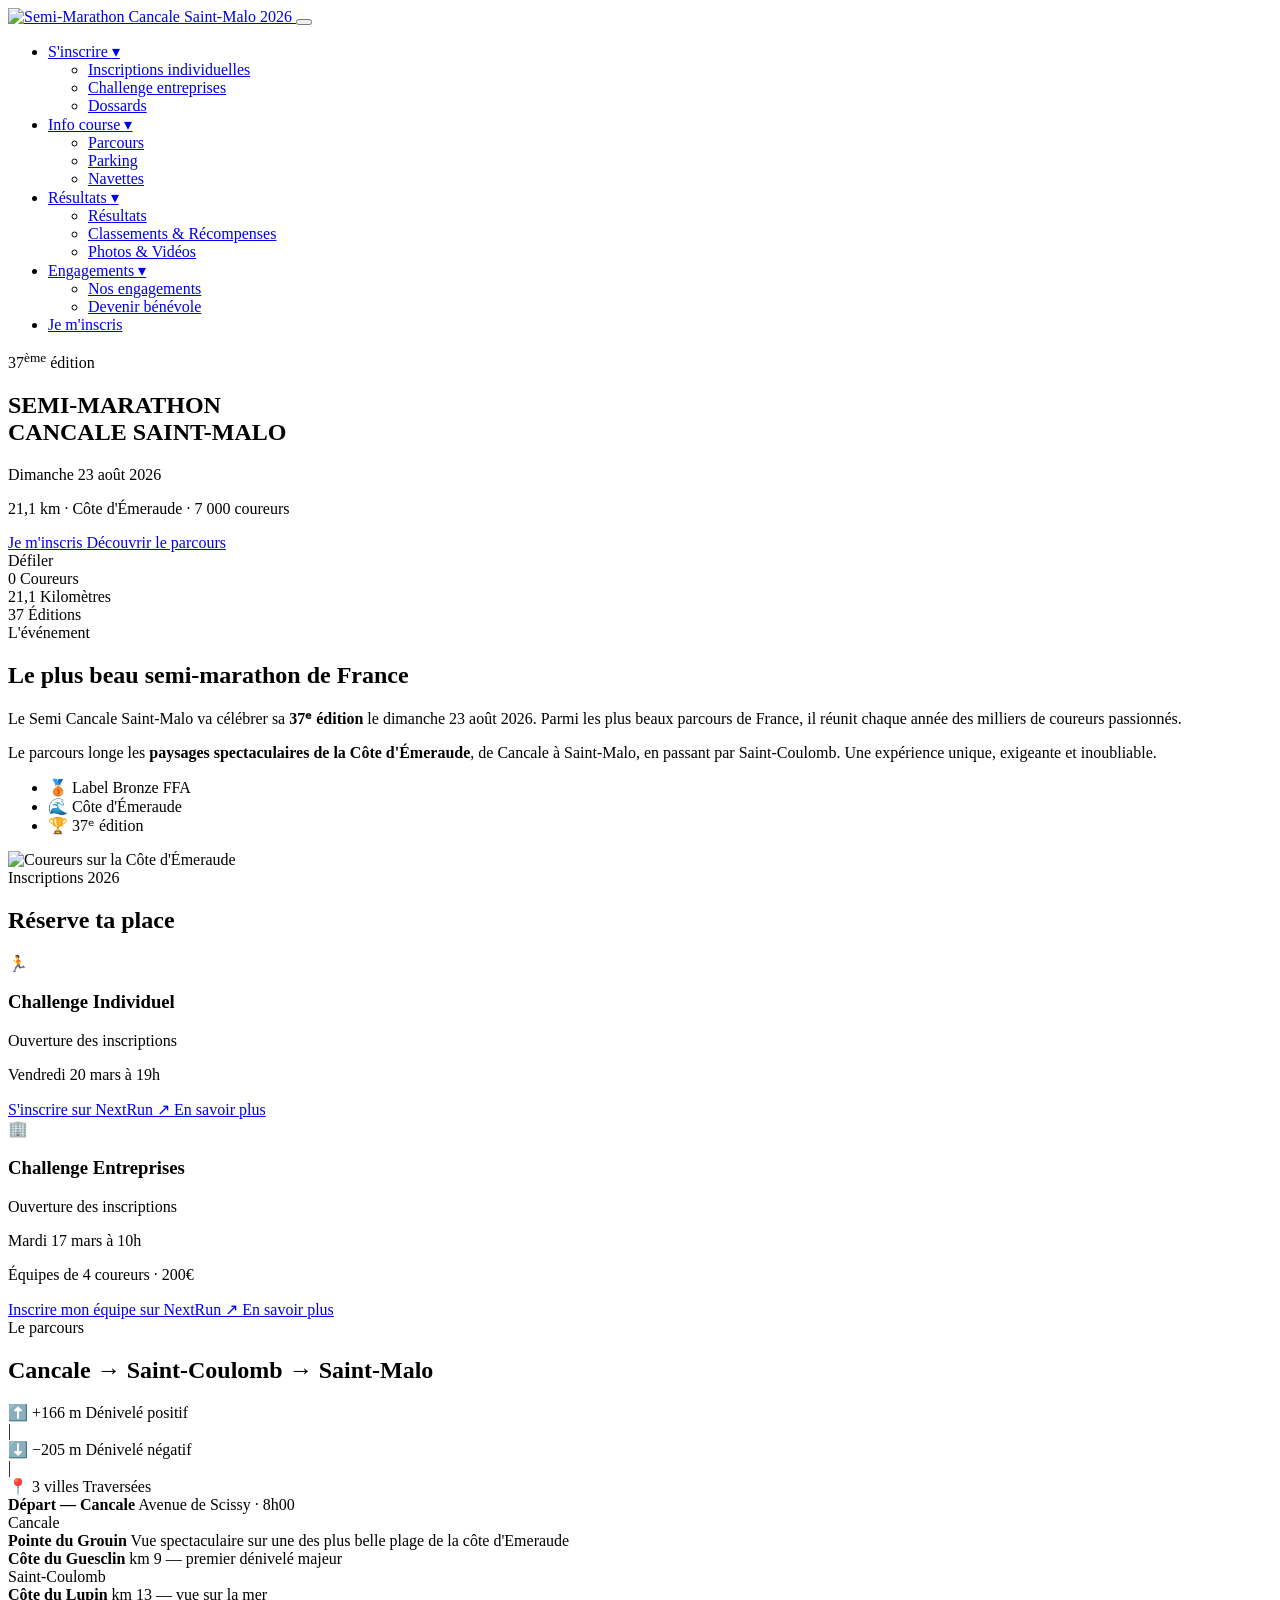
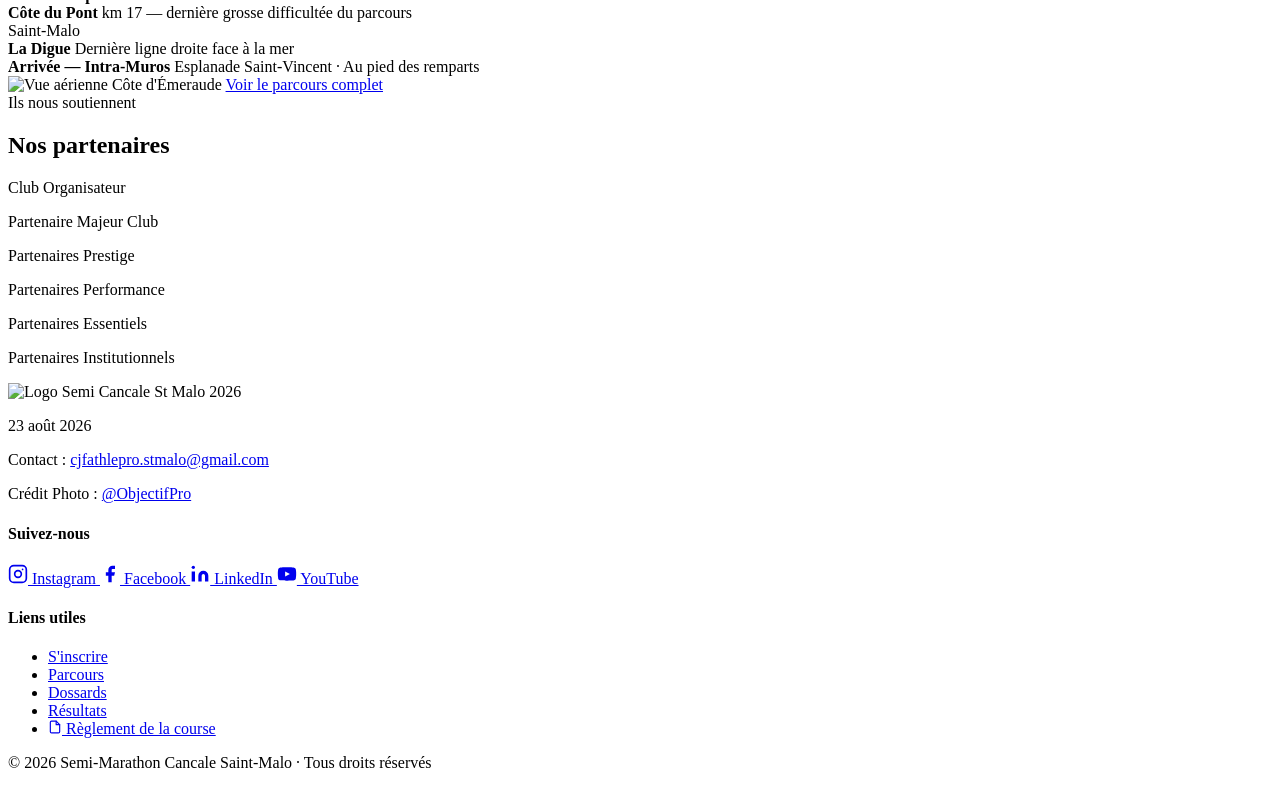
==== dist/index.html @ 28f137c6 "Mobile browser changes" ====
<!DOCTYPE html>
<html lang="fr">
  <head>
    <meta charset="UTF-8" />
    <meta name="viewport" content="width=device-width, initial-scale=1.0" />
    <meta name="description" content="Semi-Marathon Cancale Saint-Malo - 37ème édition - 23 août 2026 - 7000 coureurs sur la Côte d'Émeraude" />
    <link rel="icon" type="image/svg+xml" href="/favicon.svg" />
    <title>Semi-Marathon Cancale Saint-Malo 2026</title>

    <!-- Google Fonts : Inter pour le texte, Oswald pour les titres sportifs -->
    <link rel="preconnect" href="https://fonts.googleapis.com">
    <link rel="preconnect" href="https://fonts.gstatic.com" crossorigin>
    <link href="https://fonts.googleapis.com/css2?family=Inter:wght@300;400;500;600&family=Oswald:wght@400;500;600;700&display=swap" rel="stylesheet">

    <!-- CSS global : variables, reset, boutons, animations -->

    <!-- Navbar -->

    <!-- Footer -->

    <!-- Styles spécifiques à la page d'accueil uniquement -->

    <script type="module" crossorigin src="/assets/index-Df_FBzkp.js"></script>
    <link rel="stylesheet" crossorigin href="/assets/index-NTn82Yny.css">
  </head>
  <body>

    <!-- ========================================
         NAVBAR : fixe en haut, transparente 
         puis opaque au scroll
         ======================================== -->
    <nav class="navbar" id="navbar">
      <div class="navbar__container">

        <!-- Logo -->
        <a href="/" class="navbar__logo">
          <img 
            src="/assets/logo-BxIxoCKM.png" 
            alt="Semi-Marathon Cancale Saint-Malo 2026"
            class="navbar__logo-img"
            loading="eager"
        />
        </a>

        <!-- Bouton hamburger pour mobile -->
        <button class="navbar__burger" id="burger" aria-label="Ouvrir le menu">
          <span></span>
          <span></span>
          <span></span>
        </button>

        <!-- Menu principal -->
        <ul class="navbar__menu" id="navMenu">

          <!-- Dropdown Inscriptions -->
          <li class="navbar__item navbar__item--dropdown">
            <a href="#" class="navbar__link navbar__link--dropdown">
              S'inscrire <span class="navbar__arrow">▾</span>
            </a>
            <ul class="navbar__dropdown">
              <li><a href="/src/pages/inscriptions-individuelles.html">Inscriptions individuelles</a></li>
              <li><a href="/src/pages/challenge-entreprises.html">Challenge entreprises</a></li>
              <li><a href="/src/pages/dossards.html">Dossards</a></li>
            </ul>
          </li>

          <!-- Dropdown Info course -->
          <li class="navbar__item navbar__item--dropdown">
            <a href="#" class="navbar__link navbar__link--dropdown">
              Info course <span class="navbar__arrow">▾</span>
            </a>
            <ul class="navbar__dropdown">
              <li><a href="/src/pages/parcours.html">Parcours</a></li>
              <li><a href="/src/pages/parking.html">Parking</a></li>
              <li><a href="/src/pages/navettes.html">Navettes</a></li>
            </ul>
          </li>

          <!-- Dropdown Résultats -->
          <li class="navbar__item navbar__item--dropdown">
            <a href="#" class="navbar__link navbar__link--dropdown">
              Résultats <span class="navbar__arrow">▾</span>
            </a>
            <ul class="navbar__dropdown">
              <li><a href="/src/pages/resultats.html">Résultats</a></li>
              <li><a href="/src/pages/classements.html">Classements & Récompenses</a></li>
              <li><a href="/src/pages/photos-videos.html">Photos & Vidéos</a></li>
            </ul>
          </li>

          <!-- Dropdown Engagements -->
          <li class="navbar__item navbar__item--dropdown">
            <a href="#" class="navbar__link navbar__link--dropdown">
              Engagements <span class="navbar__arrow">▾</span>
            </a>
            <ul class="navbar__dropdown">
              <li><a href="/src/pages/engagements.html">Nos engagements</a></li>
              <li><a href="/src/pages/benevoles.html">Devenir bénévole</a></li>
            </ul>
          </li>

          <!-- CTA Inscription bien visible -->
          <li class="navbar__item">
            <a href="/src/pages/inscriptions-individuelles.html" class="navbar__cta">
              Je m'inscris
            </a>
          </li>

        </ul>
      </div>
    </nav>

    <!-- ========================================
         HERO : plein écran avec image de fond,
         parallax et texte centré
         ======================================== -->
    <section class="hero" id="hero">

    <!-- Image de fond (parallax via JS) -->
    <div class="hero__bg" id="heroBg"></div>

    <!-- Overlay sombre pour lisibilité du texte -->
    <div class="hero__overlay"></div>

    <!-- Contenu centré -->
    <div class="hero__content">

        <!--
        MODIFICATION : la 37ème édition devient un "badge" visuel
        au lieu d'une simple ligne de texte.
        On utilise une structure en 3 parties :
        - un trait décoratif gauche
        - le texte de l'édition
        - un trait décoratif droit
        -->
        <div class="hero__edition-badge">
        <span class="hero__edition-line"></span>
        <span class="hero__edition-text">37<sup>ème</sup> édition</span>
        <span class="hero__edition-line"></span>
        </div>

        <h1 class="hero__title">
        SEMI-MARATHON<br>
        <span class="hero__title-accent">CANCALE</span>
        <span class="hero__title-accent">SAINT-MALO</span>
        </h1>

        <p class="hero__date">Dimanche 23 août 2026</p>
        <p class="hero__subtitle">
        21,1 km · Côte d'Émeraude · 7 000 coureurs
        </p>

        <!-- Boutons d'action -->
        <div class="hero__actions">
        <a href="/src/pages/inscriptions-individuelles.html" class="btn btn--primary">
            Je m'inscris
        </a>
        <a href="/src/pages/parcours.html" class="btn btn--outline">
            Découvrir le parcours
        </a>
        </div>

    </div>

    <!-- Scroll indicator animé -->
    <div class="hero__scroll-indicator">
        <span>Défiler</span>
        <div class="hero__scroll-arrow"></div>
    </div>

    </section>

    <!-- ========================================
         STATS : bande de chiffres clés
         ======================================== -->
    <section class="stats">
      <div class="stats__container">
        <div class="stats__item">
          <span class="stats__number" data-target="7000">0</span>
          <span class="stats__label">Coureurs</span>
        </div>
        <div class="stats__item">
          <span class="stats__number">21,1</span>
          <span class="stats__label">Kilomètres</span>
        </div>
        <div class="stats__item">
          <span class="stats__number">37</span>
          <span class="stats__label">Éditions</span>
        </div>
      </div>
    </section>

    <!-- ========================================
         PRÉSENTATION : section texte + image
         ======================================== -->
    <section class="presentation section">
      <div class="presentation__container container">

        <div class="presentation__text" data-animate="fade-left">
          <span class="section__tag">L'événement</span>
          <h2 class="section__title">Le plus beau semi-marathon de France</h2>
          <p>Le Semi Cancale Saint-Malo va célébrer sa <strong>37ᵉ édition</strong> le dimanche 23 août 2026. Parmi les plus beaux parcours de France, il réunit chaque année des milliers de coureurs passionnés.</p>
          <p>Le parcours longe les <strong>paysages spectaculaires de la Côte d'Émeraude</strong>, de Cancale à Saint-Malo, en passant par Saint-Coulomb. Une expérience unique, exigeante et inoubliable.</p>
          <ul class="presentation__badges">
            <li class="badge">🥉 Label Bronze FFA</li>
            <li class="badge">🌊 Côte d'Émeraude</li>
            <li class="badge">🏆 37ᵉ édition</li>
          </ul>
        </div>

        <div class="presentation__image" data-animate="fade-right">
          <!-- Placeholder image - à remplacer par une vraie photo -->
          <img 
            src="/assets/Affiche_Label-BT95Xp7w.png" 
            alt="Coureurs sur la Côte d'Émeraude"
            loading="lazy"
          />
        </div>

      </div>
    </section>

    <!-- ========================================
     INSCRIPTIONS : dates et CTA
     ======================================== -->
    <section class="inscriptions section section--dark">
    <div class="container">
        <span class="section__tag section__tag--light">Inscriptions 2026</span>
        <h2 class="section__title section__title--light">Réserve ta place</h2>



        <div class="inscriptions__grid">

        <!-- Carte Challenge Individuel -->
        <div class="inscriptions__card" data-animate="fade-up">

            <div class="inscriptions__icon">🏃</div>
            <h3>Challenge Individuel</h3>

            <p class="inscriptions__date-label">Ouverture des inscriptions</p>
            <p class="inscriptions__date">Vendredi 20 mars à 19h</p>

            <!--
            Lien direct NextRun : remplace href="#" par l'URL
            exacte de la course sur nextrun.fr quand disponible
            -->
            <a href="https://nextrun.fr/e/Semi-marathon-Cancale-Saint-Malo-2026" 
            class="btn btn--nextrun"
            target="_blank"
            rel="noopener noreferrer">
            S'inscrire sur NextRun ↗
            </a>

            <!-- Lien secondaire vers la page de détail du site -->
            <a href="/src/pages/inscriptions-individuelles.html" 
            class="inscriptions__card-link-secondary">
            En savoir plus
            </a>

        </div>

        <!-- Carte Challenge Entreprises -->
        <div class="inscriptions__card" data-animate="fade-up" style="animation-delay: 0.15s">

            <div class="inscriptions__icon">🏢</div>
            <h3>Challenge Entreprises</h3>

            <p class="inscriptions__date-label">Ouverture des inscriptions</p>
            <p class="inscriptions__date">Mardi 17 mars à 10h</p>
            <p class="inscriptions__card-detail">Équipes de 4 coureurs · 200€</p>

            <a href="https://nextrun.fr/e/Semi-marathon-Cancale-Saint-Malo-2026" 
            class="btn btn--nextrun"
            target="_blank"
            rel="noopener noreferrer">
            Inscrire mon équipe sur NextRun ↗
            </a>

            <a href="/src/pages/challenge-entreprises.html" 
            class="inscriptions__card-link-secondary">
            En savoir plus
            </a>

        </div>

        </div>
    </div>
    </section>


    <!-- ========================================
         PARCOURS : aperçu visuel
         ======================================== -->
    <section class="parcours-apercu section">
        <div class="container">
        <span class="section__tag">Le parcours</span>
        <h2 class="section__title">Cancale → Saint-Coulomb → Saint-Malo</h2>

        <!-- Dénivelé mis en avant au-dessus des étapes -->
        <div class="parcours-apercu__denivele" data-animate="fade-up">
        <div class="denivele__item">
            <span class="denivele__icon">⬆️</span>
            <span class="denivele__value">+166 m</span>
            <span class="denivele__label">Dénivelé positif</span>
        </div>
        <div class="denivele__separator">|</div>
        <div class="denivele__item">
            <span class="denivele__icon">⬇️</span>
            <span class="denivele__value">−205 m</span>
            <span class="denivele__label">Dénivelé négatif</span>
        </div>
        <div class="denivele__separator">|</div>
        <div class="denivele__item">
            <span class="denivele__icon">📍</span>
            <span class="denivele__value">3 villes</span>
            <span class="denivele__label">Traversées</span>
        </div>
        </div>

        <div class="parcours-apercu__grid">

        <!-- Étapes du parcours -->
        <div class="parcours-apercu__steps" data-animate="fade-left">

            <!-- CANCALE -->
            <div class="step">
            <div class="step__dot step__dot--start"></div>
            <div class="step__content">
                <strong>Départ — Cancale</strong>
                <span>Avenue de Scissy · 8h00</span>
            </div>
            <!-- Badge ville -->
            <span class="step__city-badge">Cancale</span>
            </div>
            <div class="step__line"></div>

            <div class="step">
            <div class="step__dot step__dot--landmark"></div>
            <div class="step__content">
                <strong>Pointe du Grouin</strong>
                <span>Vue spectaculaire sur une des plus belle plage de la côte d'Emeraude</span>
            </div>
            </div>
            <div class="step__line"></div>

            <!-- SAINT-COULOMB -->
            <div class="step">
            <div class="step__dot step__dot--city"></div>
            <div class="step__content">
                <strong>Côte du Guesclin</strong>
                <span>km 9 — premier dénivelé majeur</span>
            </div>
            <span class="step__city-badge">Saint-Coulomb</span>
            </div>
            <div class="step__line"></div>

            <div class="step">
            <div class="step__dot step__dot--landmark"></div>
            <div class="step__content">
                <strong>Côte du Lupin</strong>
                <span>km 13 — vue sur la mer</span>
            </div>
            </div>
            <div class="step__line"></div>

            <!-- SAINT-MALO -->
            <div class="step">
            <div class="step__dot step__dot--city"></div>
            <div class="step__content">
                <strong>Côte du Pont</strong>
                <span>km 17 — dernière grosse difficultée du parcours</span>
            </div>
            <span class="step__city-badge">Saint-Malo</span>
            </div>
            <div class="step__line"></div>

            <div class="step">
            <div class="step__dot step__dot--landmark"></div>
            <div class="step__content">
                <strong>La Digue</strong>
                <span>Dernière ligne droite face à la mer</span>
            </div>
            </div>
            <div class="step__line"></div>

            <div class="step">
            <div class="step__dot step__dot--end"></div>
            <div class="step__content">
                <strong>Arrivée — Intra-Muros</strong>
                <span>Esplanade Saint-Vincent · Au pied des remparts</span>
            </div>
            </div>

        </div>

        <!-- Image parcours -->
        <div class="parcours-apercu__image" data-animate="fade-right">
            <img 
            src="/assets/parcours-CMXPcf4j.jpg" 
            alt="Vue aérienne Côte d'Émeraude"
            loading="lazy"
            />
            <a href="/src/pages/parcours.html" class="btn btn--primary parcours-apercu__btn">
            Voir le parcours complet
            </a>
        </div>

            </div>
        </div>
    </section>

    <!-- ========================================
     PARTENAIRES
     ======================================== -->
<section class="partenaires section section--gray">
  <div class="container">
    <span class="section__tag">Ils nous soutiennent</span>
    <h2 class="section__title">Nos partenaires</h2>

    <!--
      PARTENAIRES CLUB
      ────────────────
      On regroupe ici le partenaire majeur ET le club organisateur
      dans la MÊME grille --club, côte à côte.
      
      La technique background-image garantit que le logo occupe
      100% du conteneur (520×240px) quelle que soit la résolution
      du fichier source — c'est le conteneur qui définit la taille,
      pas l'image.

      aria-label = texte alternatif pour l'accessibilité
      (remplace le alt de l'<img> qu'on n'utilise plus)
    -->

    <p class="partenaires__tier-label">Club Organisateur</p>
    <div class="partenaires__grid partenaires__grid--club">

      <!-- Club organisateur — même niveau visuel, même grille -->
      <a href="#"
         class="partenaire-logo"
         style="background-image: url('/assets/Logo_CJF-DtM8HMUu.png')"
         aria-label="CJF Saint-Malo — Club Organisateur"
         target="_blank"
         rel="noopener noreferrer">
      </a>

    </div>

    <p class="partenaires__tier-label">Partenaire Majeur Club</p>
    <div class="partenaires__grid partenaires__grid--club">

      <!-- Partenaire majeur Club -->
      <a href="#"
         class="partenaire-logo"
         style="background-image: url('/assets/Logo_Breizh_Surimi-DnE82WdO.png')"
         aria-label="Breizh Surimi — Partenaire Majeur Club"
         target="_blank"
         rel="noopener noreferrer">
      </a>

    </div>

    <!--
      PARTENAIRES PRESTIGE
      ─────────────────────
      Même technique : background-image sur l'élément <a>.
      Remplace href="#" par la vraie URL du partenaire.
    -->
    <p class="partenaires__tier-label">Partenaires Prestige</p>
    <div class="partenaires__grid partenaires__grid--prestige">

      <a href="#"
         class="partenaire-logo"
         style="background-image: url('/assets/logo%20decathlon-w96y5ZE1.png')"
         aria-label="Nom du partenaire Prestige 1"
         target="_blank" rel="noopener noreferrer">
      </a>

      <a href="#"
         class="partenaire-logo"
         style="background-image: url('/assets/super%20u%20cancale-CxW-nZfb.jpg')"
         aria-label="Nom du partenaire Prestige 2"
         target="_blank" rel="noopener noreferrer">
      </a>

    </div>

    <!--
      PARTENAIRES PERFORMANCE
      ────────────────────────
    -->
    <p class="partenaires__tier-label">Partenaires Performance</p>
    <div class="partenaires__grid partenaires__grid--performance">

      <a href="#"
         class="partenaire-logo"
         style="background-image: url('/assets/seat%20cupra-Blctyxpb.jpg')"
         aria-label="Nom du partenaire Performance 1"
         target="_blank" rel="noopener noreferrer">
      </a>

      <a href="#"
         class="partenaire-logo"
         style="background-image: url('/assets/logo-la_cancalaise-D1qwK3OV.png')"
         aria-label="Nom du partenaire Performance 2"
         target="_blank" rel="noopener noreferrer">
      </a>

      <a href="#"
         class="partenaire-logo"
         style="background-image: url('/assets/ker_cadelac-DZml6zSH.png')"
         aria-label="Nom du partenaire Performance 2"
         target="_blank" rel="noopener noreferrer">
      </a>

      <a href="#"
         class="partenaire-logo"
         style="background-image: url('/assets/ca-Ille_et_vilaine-v-RVB-DqyFUQU4.jpg')"
         aria-label="Nom du partenaire Performance 3"
         target="_blank" rel="noopener noreferrer">
      </a>


    </div>

    <!--
      PARTENAIRES ESSENTIELS
      ───────────────────────
    -->
    <p class="partenaires__tier-label">Partenaires Essentiels</p>
    <div class="partenaires__grid partenaires__grid--essentiels">
         <a href="#"
         class="partenaire-logo"
         style="background-image: url('/assets/Octopus%20Sport-jjeGrqNe.png')"
         aria-label="Nom du partenaire Essentiel 1"
         target="_blank" rel="noopener noreferrer">
      </a>

      <a href="#"
         class="partenaire-logo"
         style="background-image: url('/assets/Apirun-DStN2TPO.jpg')"
         aria-label="Nom du partenaire Essentiel 2"
         target="_blank" rel="noopener noreferrer">
      </a>

      <a href="#"
         class="partenaire-logo"
         style="background-image: url('/assets/beaussais-CyF7hPu3.jpg')"
         aria-label="Nom du partenaire Essentiel 3"
         target="_blank" rel="noopener noreferrer">
      </a>

    </div>

    <p class="partenaires__tier-label">Partenaires Institutionnels</p>
    <div class="partenaires__grid partenaires__grid--essentiels">
         <a href="#"
         class="partenaire-logo"
         style="background-image: url('/assets/Cancale-B9ajWqXN.webp')"
         aria-label="Nom du partenaire Essentiel 1"
         target="_blank" rel="noopener noreferrer">
      </a>

      <a href="#"
         class="partenaire-logo"
         style="background-image: url('/assets/logo_mairie_stcoulomb-CdJENoiP.jpg')"
         aria-label="Nom du partenaire Essentiel 2"
         target="_blank" rel="noopener noreferrer">
      </a>

      <a href="#"
         class="partenaire-logo"
         style="background-image: url('/assets/saint-malo_new-2560x1175-CAUHUGLG.webp')"
         aria-label="Nom du partenaire Essentiel 3"
         target="_blank" rel="noopener noreferrer">
      </a>

    </div>

    </div>
    </section>

    <!-- ========================================
         FOOTER
         ======================================== -->
    <footer class="footer">
      <div class="footer__container container">

        <!-- Colonne 1 : Logo + infos -->
        <div class="footer__brand">
          <img 
            src="/assets/logo-BxIxoCKM.png" 
            alt="Logo Semi Cancale St Malo 2026"
            class="footer__logo"
            loading="lazy"
          />
          <p>23 août 2026</p>
          <p>Contact : <a href="mailto:cjfathlepro.stmalo@gmail.com">cjfathlepro.stmalo@gmail.com</a></p>
          <p>Crédit Photo : <a href="https://objectif-pro.fr" target="_blank" rel="noopener noreferrer">@ObjectifPro</a></p>
        </div>

        <!-- Colonne 2 : Réseaux sociaux -->
        <div class="footer__social-col">
          <h4>Suivez-nous</h4>
          <div class="footer__socials">

            <a href="https://www.instagram.com/semicancalesaintmalo/" target="_blank" rel="noopener noreferrer" aria-label="Instagram" class="footer__social">
              <svg xmlns="http://www.w3.org/2000/svg" width="20" height="20" viewBox="0 0 24 24" fill="none" stroke="currentColor" stroke-width="2" stroke-linecap="round" stroke-linejoin="round">
                <rect x="2" y="2" width="20" height="20" rx="5" ry="5"/>
                <circle cx="12" cy="12" r="4"/>
                <circle cx="17.5" cy="6.5" r="1" fill="currentColor" stroke="none"/>
              </svg>
              Instagram
            </a>

            <a href="https://www.facebook.com/semimarathon.cancalesaintmalo" target="_blank" rel="noopener noreferrer" aria-label="Facebook" class="footer__social">
              <svg xmlns="http://www.w3.org/2000/svg" width="20" height="20" viewBox="0 0 24 24" fill="currentColor">
                <path d="M18 2h-3a5 5 0 0 0-5 5v3H7v4h3v8h4v-8h3l1-4h-4V7a1 1 0 0 1 1-1h3z"/>
              </svg>
              Facebook
            </a>

            <a href="https://www.linkedin.com/showcase/semi-marathon-cancale-st-malo/" target="_blank" rel="noopener noreferrer" aria-label="LinkedIn" class="footer__social">
              <svg xmlns="http://www.w3.org/2000/svg" width="20" height="20" viewBox="0 0 24 24" fill="currentColor">
                <path d="M16 8a6 6 0 0 1 6 6v7h-4v-7a2 2 0 0 0-2-2 2 2 0 0 0-2 2v7h-4v-7a6 6 0 0 1 6-6z"/>
                <rect x="2" y="9" width="4" height="12"/>
                <circle cx="4" cy="4" r="2"/>
              </svg>
              LinkedIn
            </a>

            <a href="https://www.youtube.com/@semicancalest-malo7152" target="_blank" rel="noopener noreferrer" aria-label="YouTube" class="footer__social">
              <svg xmlns="http://www.w3.org/2000/svg" width="20" height="20" viewBox="0 0 24 24" fill="currentColor">
                <path d="M22.54 6.42a2.78 2.78 0 0 0-1.95-1.96C18.88 4 12 4 12 4s-6.88 0-8.59.46A2.78 2.78 0 0 0 1.46 6.42 29 29 0 0 0 1 12a29 29 0 0 0 .46 5.58 2.78 2.78 0 0 0 1.95 1.96C5.12 20 12 20 12 20s6.88 0 8.59-.46a2.78 2.78 0 0 0 1.95-1.96A29 29 0 0 0 23 12a29 29 0 0 0-.46-5.58z"/>
                <polygon points="9.75 15.02 15.5 12 9.75 8.98 9.75 15.02" fill="white"/>
              </svg>
              YouTube
            </a>

          </div>
        </div>

        <!-- Colonne 3 : Liens utiles dont règlement -->
        <div class="footer__links">
          <h4>Liens utiles</h4>
          <ul>
            <li><a href="/src/pages/inscriptions-individuelles.html">S'inscrire</a></li>
            <li><a href="/src/pages/parcours.html">Parcours</a></li>
            <li><a href="/src/pages/dossards.html">Dossards</a></li>
            <li><a href="/src/pages/resultats.html">Résultats</a></li>
            <li><a href="/src/assets/reglement.pdf" target="_blank" rel="noopener noreferrer" class="footer__pdf">
              <!-- Petite icône PDF inline -->
              <svg xmlns="http://www.w3.org/2000/svg" width="14" height="14" viewBox="0 0 24 24" fill="none" stroke="currentColor" stroke-width="2" stroke-linecap="round" stroke-linejoin="round">
                <path d="M14 2H6a2 2 0 0 0-2 2v16a2 2 0 0 0 2 2h12a2 2 0 0 0 2-2V8z"/>
                <polyline points="14 2 14 8 20 8"/>
              </svg>
              Règlement de la course
            </a></li>
          </ul>
        </div>

      </div>

      <div class="footer__bottom">
        <p>© 2026 Semi-Marathon Cancale Saint-Malo · Tous droits réservés</p>
      </div>
    </footer>



  </body>
</html>
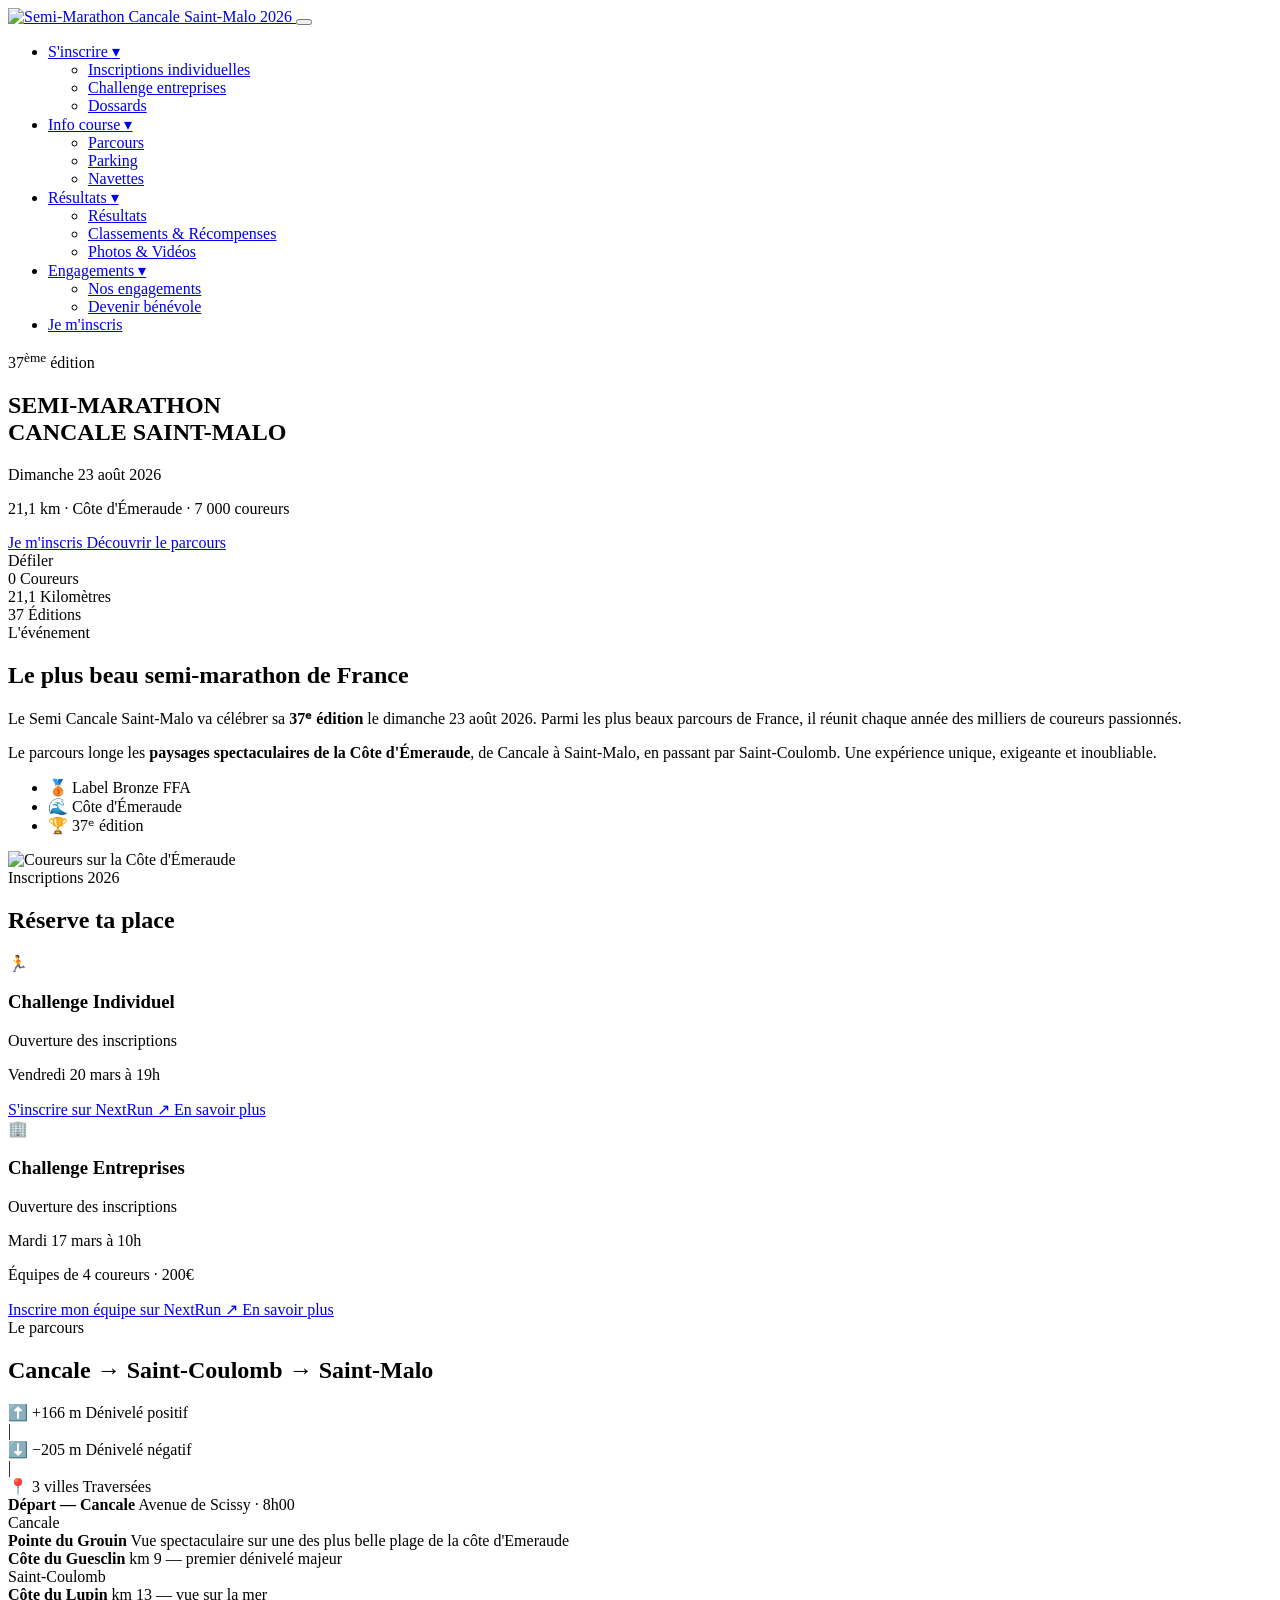
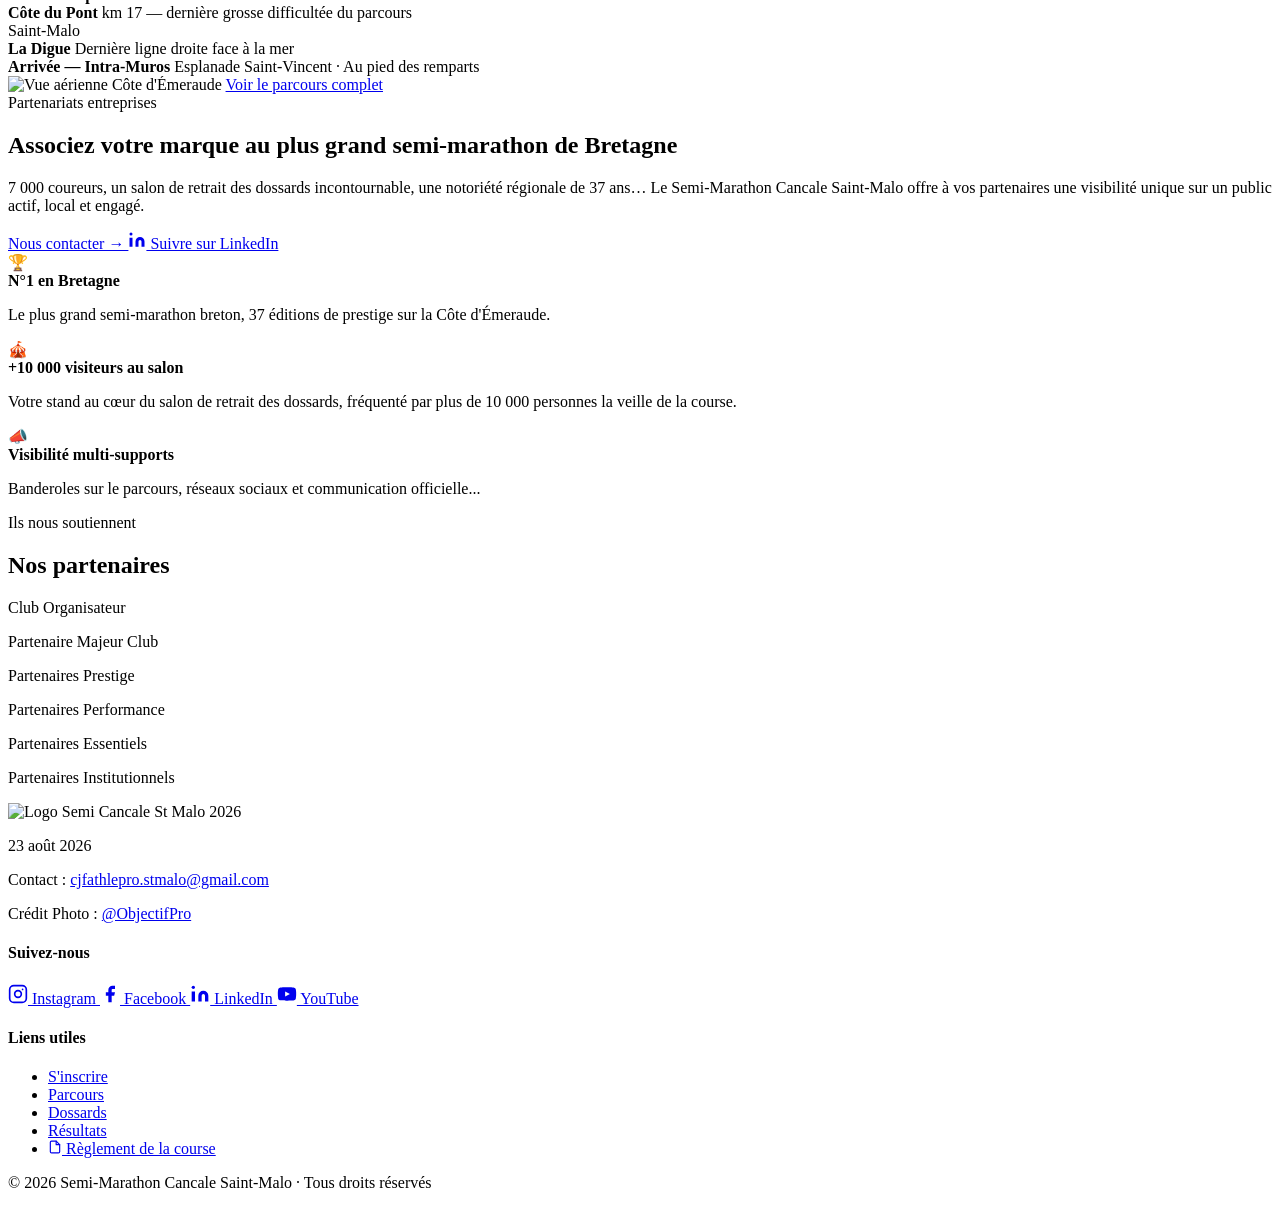
==== commit 008a9db9: "Fix dist src repo not generated" ====
--- a/dist/index.html
+++ b/dist/index.html
@@ -3,9 +3,27 @@
   <head>
     <meta charset="UTF-8" />
     <meta name="viewport" content="width=device-width, initial-scale=1.0" />
-    <meta name="description" content="Semi-Marathon Cancale Saint-Malo - 37ème édition - 23 août 2026 - 7000 coureurs sur la Côte d'Émeraude" />
-    <link rel="icon" type="image/svg+xml" href="/favicon.svg" />
-    <title>Semi-Marathon Cancale Saint-Malo 2026</title>
+    <meta name="description" content="Semi-Marathon Cancale Saint-Malo - 37ème édition - 23 août 2026 - 7000 coureurs sur la Côte d'Émeraude. Inscriptions ouvertes !" />
+    <meta name="robots" content="index, follow" />
+    <meta name="keywords" content="semi-marathon, Cancale, Saint-Malo, course à pied, Côte d'Émeraude, 21km, running, Bretagne, 2026" />
+    <link rel="icon" type="image/x-icon" href="/assets/icons/logoCS.ico" />
+    <link rel="canonical" href="https://semicancalestmalo.fr/" />
+    <title>Semi-Marathon Cancale Saint-Malo 2026 | 37ème édition – 23 août</title>
+
+    <!-- Open Graph (partage Facebook, LinkedIn, WhatsApp…) -->
+    <meta property="og:type"        content="website" />
+    <meta property="og:locale"      content="fr_FR" />
+    <meta property="og:site_name"   content="Semi-Marathon Cancale Saint-Malo" />
+    <meta property="og:title"       content="Semi-Marathon Cancale Saint-Malo 2026 | 37ème édition – 23 août" />
+    <meta property="og:description" content="7000 coureurs, 21,1 km de Cancale à Saint-Malo sur la Côte d'Émeraude. Inscriptions ouvertes pour la 37ème édition !" />
+    <meta property="og:url"         content="https://semicancalestmalo.fr/" />
+    <meta property="og:image"       content="https://semicancalestmalo.fr/assets/photo_accueil.jpg" />
+
+    <!-- Twitter Card -->
+    <meta name="twitter:card"        content="summary_large_image" />
+    <meta name="twitter:title"       content="Semi-Marathon Cancale Saint-Malo 2026 | 37ème édition – 23 août" />
+    <meta name="twitter:description" content="7000 coureurs, 21,1 km de Cancale à Saint-Malo sur la Côte d'Émeraude. Inscriptions ouvertes !" />
+    <meta name="twitter:image"       content="https://semicancalestmalo.fr/assets/photo_accueil.jpg" />
 
     <!-- Google Fonts : Inter pour le texte, Oswald pour les titres sportifs -->
     <link rel="preconnect" href="https://fonts.googleapis.com">
@@ -20,8 +38,53 @@
 
     <!-- Styles spécifiques à la page d'accueil uniquement -->
 
-    <script type="module" crossorigin src="/assets/index-Df_FBzkp.js"></script>
-    <link rel="stylesheet" crossorigin href="/assets/index-NTn82Yny.css">
+    <!-- Données structurées JSON-LD (Google Rich Results) -->
+    <script type="application/ld+json">
+    {
+      "@context": "https://schema.org",
+      "@type": "SportsEvent",
+      "name": "37ème Semi-Marathon Cancale Saint-Malo 2026",
+      "description": "Semi-Marathon Cancale Saint-Malo - 37ème édition - 23 août 2026 - 7000 coureurs sur la Côte d'Émeraude, de Cancale à Saint-Malo.",
+      "startDate": "2026-08-23T09:00:00+02:00",
+      "endDate": "2026-08-23T14:00:00+02:00",
+      "eventStatus": "https://schema.org/EventScheduled",
+      "eventAttendanceMode": "https://schema.org/OfflineEventAttendanceMode",
+      "url": "https://semicancalestmalo.fr/",
+      "image": "https://semicancalestmalo.fr/assets/photo_accueil.jpg",
+      "location": {
+        "@type": "Place",
+        "name": "Cancale → Saint-Malo, Côte d'Émeraude",
+        "address": {
+          "@type": "PostalAddress",
+          "addressLocality": "Cancale",
+          "addressRegion": "Bretagne",
+          "postalCode": "35260",
+          "addressCountry": "FR"
+        }
+      },
+      "organizer": {
+        "@type": "Organization",
+        "name": "Semi-Marathon Cancale Saint-Malo",
+        "email": "cjfathlepro.stmalo@gmail.com",
+        "sameAs": [
+          "https://www.instagram.com/semicancalesaintmalo/",
+          "https://www.facebook.com/semimarathon.cancalesaintmalo",
+          "https://www.linkedin.com/showcase/semi-marathon-cancale-st-malo/"
+        ]
+      },
+      "maximumAttendeeCapacity": 7000,
+      "offers": {
+        "@type": "Offer",
+        "url": "https://semicancalestmalo.fr/src/pages/inscriptions-individuelles.html",
+        "availability": "https://schema.org/InStock",
+        "validFrom": "2025-01-01"
+      }
+    }
+    </script>
+
+    <script type="module" crossorigin src="/assets/main-BHZmDBSL.js"></script>
+    <link rel="stylesheet" crossorigin href="/assets/main-C8C0szcE.css">
+    <link rel="stylesheet" crossorigin href="/assets/main-BZiGcgRw.css">
   </head>
   <body>
 
@@ -35,7 +98,7 @@
         <!-- Logo -->
         <a href="/" class="navbar__logo">
           <img 
-            src="/assets/logo-BxIxoCKM.png" 
+            src="/assets/logo.png" 
             alt="Semi-Marathon Cancale Saint-Malo 2026"
             class="navbar__logo-img"
             loading="eager"
@@ -211,7 +274,7 @@
         <div class="presentation__image" data-animate="fade-right">
           <!-- Placeholder image - à remplacer par une vraie photo -->
           <img 
-            src="/assets/Affiche_Label-BT95Xp7w.png" 
+            src="/assets/Affiche_Label.png" 
             alt="Coureurs sur la Côte d'Émeraude"
             loading="lazy"
           />
@@ -397,7 +460,7 @@
         <!-- Image parcours -->
         <div class="parcours-apercu__image" data-animate="fade-right">
             <img 
-            src="/assets/parcours-CMXPcf4j.jpg" 
+            src="/assets/parcours.jpg" 
             alt="Vue aérienne Côte d'Émeraude"
             loading="lazy"
             />
@@ -408,6 +471,68 @@
 
             </div>
         </div>
+    </section>
+
+    <!-- ========================================
+         PARTENAIRES ENTREPRISES
+         ======================================== -->
+    <section class="partenaires-pro section section--dark">
+      <div class="container">
+        <div class="partenaires-pro__inner">
+
+          <!-- Pitch gauche -->
+          <div class="partenaires-pro__pitch" data-animate="fade-left">
+            <span class="section__tag section__tag--light">Partenariats entreprises</span>
+            <h2 class="section__title section__title--light">Associez votre marque au plus grand semi-marathon de Bretagne</h2>
+            <p>7 000 coureurs, un salon de retrait des dossards incontournable, une notoriété régionale de 37 ans… Le Semi-Marathon Cancale Saint-Malo offre à vos partenaires une visibilité unique sur un public actif, local et engagé.</p>
+            <div class="partenaires-pro__ctas">
+              <a href="mailto:cjfathlepro.stmalo@gmail.com" class="btn btn--primary">
+                Nous contacter →
+              </a>
+              <a href="https://www.linkedin.com/showcase/semi-marathon-cancale-st-malo/"
+                 class="btn btn--outline partenaires-pro__linkedin"
+                 target="_blank"
+                 rel="noopener noreferrer">
+                <svg xmlns="http://www.w3.org/2000/svg" width="18" height="18" viewBox="0 0 24 24" fill="currentColor" aria-hidden="true">
+                  <path d="M16 8a6 6 0 0 1 6 6v7h-4v-7a2 2 0 0 0-2-2 2 2 0 0 0-2 2v7h-4v-7a6 6 0 0 1 6-6z"/>
+                  <rect x="2" y="9" width="4" height="12"/>
+                  <circle cx="4" cy="4" r="2"/>
+                </svg>
+                Suivre sur LinkedIn
+              </a>
+            </div>
+          </div>
+
+          <!-- Arguments clés droite -->
+          <div class="partenaires-pro__args" data-animate="fade-right">
+
+            <div class="partenaires-pro__arg">
+              <span class="partenaires-pro__arg-icon">🏆</span>
+              <div>
+                <strong>N°1 en Bretagne</strong>
+                <p>Le plus grand semi-marathon breton, 37 éditions de prestige sur la Côte d'Émeraude.</p>
+              </div>
+            </div>
+
+            <div class="partenaires-pro__arg">
+              <span class="partenaires-pro__arg-icon">🎪</span>
+              <div>
+                <strong>+10 000 visiteurs au salon</strong>
+                <p>Votre stand au cœur du salon de retrait des dossards, fréquenté par plus de 10 000 personnes la veille de la course.</p>
+              </div>
+            </div>
+
+            <div class="partenaires-pro__arg">
+              <span class="partenaires-pro__arg-icon">📣</span>
+              <div>
+                <strong>Visibilité multi-supports</strong>
+                <p>Banderoles sur le parcours, réseaux sociaux et communication officielle...</p>
+              </div>
+            </div>
+
+          </div>
+        </div>
+      </div>
     </section>
 
     <!-- ========================================
@@ -437,9 +562,9 @@
     <div class="partenaires__grid partenaires__grid--club">
 
       <!-- Club organisateur — même niveau visuel, même grille -->
-      <a href="#"
-         class="partenaire-logo"
-         style="background-image: url('/assets/Logo_CJF-DtM8HMUu.png')"
+      <a href="https://www.cjfathletisme-saintmalo.com/"
+         class="partenaire-logo"
+         style="background-image: url('/assets/Logo_CJF.png')"
          aria-label="CJF Saint-Malo — Club Organisateur"
          target="_blank"
          rel="noopener noreferrer">
@@ -451,9 +576,9 @@
     <div class="partenaires__grid partenaires__grid--club">
 
       <!-- Partenaire majeur Club -->
-      <a href="#"
-         class="partenaire-logo"
-         style="background-image: url('/assets/Logo_Breizh_Surimi-DnE82WdO.png')"
+      <a href="https://www.compagniedespeches.com/nos-produits-surimi/"
+         class="partenaire-logo"
+         style="background-image: url('/assets/Logo_Breizh_Surimi.png')"
          aria-label="Breizh Surimi — Partenaire Majeur Club"
          target="_blank"
          rel="noopener noreferrer">
@@ -470,16 +595,16 @@
     <p class="partenaires__tier-label">Partenaires Prestige</p>
     <div class="partenaires__grid partenaires__grid--prestige">
 
-      <a href="#"
-         class="partenaire-logo"
-         style="background-image: url('/assets/logo%20decathlon-w96y5ZE1.png')"
+      <a href="https://www.decathlon.fr/store-view/magasin-de-sports-saint-jouan-des-guerets-0070018400184"
+         class="partenaire-logo"
+         style="background-image: url('/assets/logo%20decathlon.png')"
          aria-label="Nom du partenaire Prestige 1"
          target="_blank" rel="noopener noreferrer">
       </a>
 
-      <a href="#"
-         class="partenaire-logo"
-         style="background-image: url('/assets/super%20u%20cancale-CxW-nZfb.jpg')"
+      <a href="https://www.magasins-u.com/magasin/superu-cancale.m35363"
+         class="partenaire-logo"
+         style="background-image: url('/assets/super%20u%20cancale.jpg')"
          aria-label="Nom du partenaire Prestige 2"
          target="_blank" rel="noopener noreferrer">
       </a>
@@ -493,30 +618,30 @@
     <p class="partenaires__tier-label">Partenaires Performance</p>
     <div class="partenaires__grid partenaires__grid--performance">
 
-      <a href="#"
-         class="partenaire-logo"
-         style="background-image: url('/assets/seat%20cupra-Blctyxpb.jpg')"
+      <a href="https://www.daniel-mouton.com/"
+         class="partenaire-logo"
+         style="background-image: url('/assets/seat%20cupra.jpg')"
          aria-label="Nom du partenaire Performance 1"
          target="_blank" rel="noopener noreferrer">
       </a>
 
-      <a href="#"
-         class="partenaire-logo"
-         style="background-image: url('/assets/logo-la_cancalaise-D1qwK3OV.png')"
+      <a href="https://www.lacancalaise.fr/"
+         class="partenaire-logo"
+         style="background-image: url('/assets/logo-la_cancalaise.png')"
          aria-label="Nom du partenaire Performance 2"
          target="_blank" rel="noopener noreferrer">
       </a>
 
-      <a href="#"
-         class="partenaire-logo"
-         style="background-image: url('/assets/ker_cadelac-DZml6zSH.png')"
+      <a href="https://www.kercadelac.fr/"
+         class="partenaire-logo"
+         style="background-image: url('/assets/ker_cadelac.png')"
          aria-label="Nom du partenaire Performance 2"
          target="_blank" rel="noopener noreferrer">
       </a>
 
-      <a href="#"
-         class="partenaire-logo"
-         style="background-image: url('/assets/ca-Ille_et_vilaine-v-RVB-DqyFUQU4.jpg')"
+      <a href="https://www.credit-agricole.fr/ca-illeetvilaine/particulier.html"
+         class="partenaire-logo"
+         style="background-image: url('/assets/ca-Ille_et_vilaine-v-RVB.jpg')"
          aria-label="Nom du partenaire Performance 3"
          target="_blank" rel="noopener noreferrer">
       </a>
@@ -530,23 +655,23 @@
     -->
     <p class="partenaires__tier-label">Partenaires Essentiels</p>
     <div class="partenaires__grid partenaires__grid--essentiels">
-         <a href="#"
-         class="partenaire-logo"
-         style="background-image: url('/assets/Octopus%20Sport-jjeGrqNe.png')"
+         <a href="https://www.octopus-sport.com/"
+         class="partenaire-logo"
+         style="background-image: url('/assets/Octopus%20Sport.png')"
          aria-label="Nom du partenaire Essentiel 1"
          target="_blank" rel="noopener noreferrer">
       </a>
 
-      <a href="#"
-         class="partenaire-logo"
-         style="background-image: url('/assets/Apirun-DStN2TPO.jpg')"
+      <a href="https://apirun.fr/"
+         class="partenaire-logo"
+         style="background-image: url('/assets/Apirun.jpg')"
          aria-label="Nom du partenaire Essentiel 2"
          target="_blank" rel="noopener noreferrer">
       </a>
 
-      <a href="#"
-         class="partenaire-logo"
-         style="background-image: url('/assets/beaussais-CyF7hPu3.jpg')"
+      <a href="https://beaussaisaventure.fr/"
+         class="partenaire-logo"
+         style="background-image: url('/assets/beaussais.jpg')"
          aria-label="Nom du partenaire Essentiel 3"
          target="_blank" rel="noopener noreferrer">
       </a>
@@ -555,23 +680,23 @@
 
     <p class="partenaires__tier-label">Partenaires Institutionnels</p>
     <div class="partenaires__grid partenaires__grid--essentiels">
-         <a href="#"
-         class="partenaire-logo"
-         style="background-image: url('/assets/Cancale-B9ajWqXN.webp')"
+         <a href="https://www.ville-cancale.fr/"
+         class="partenaire-logo"
+         style="background-image: url('/assets/Cancale.webp')"
          aria-label="Nom du partenaire Essentiel 1"
          target="_blank" rel="noopener noreferrer">
       </a>
 
-      <a href="#"
-         class="partenaire-logo"
-         style="background-image: url('/assets/logo_mairie_stcoulomb-CdJENoiP.jpg')"
+      <a href="https://www.saintcoulomb.com/"
+         class="partenaire-logo"
+         style="background-image: url('/assets/logo_mairie_stcoulomb.jpg')"
          aria-label="Nom du partenaire Essentiel 2"
          target="_blank" rel="noopener noreferrer">
       </a>
 
-      <a href="#"
-         class="partenaire-logo"
-         style="background-image: url('/assets/saint-malo_new-2560x1175-CAUHUGLG.webp')"
+      <a href="https://www.saint-malo.fr/"
+         class="partenaire-logo"
+         style="background-image: url('/assets/saint-malo_new-2560x1175.webp')"
          aria-label="Nom du partenaire Essentiel 3"
          target="_blank" rel="noopener noreferrer">
       </a>
@@ -590,7 +715,7 @@
         <!-- Colonne 1 : Logo + infos -->
         <div class="footer__brand">
           <img 
-            src="/assets/logo-BxIxoCKM.png" 
+            src="/assets/logo.png" 
             alt="Logo Semi Cancale St Malo 2026"
             class="footer__logo"
             loading="lazy"
@@ -649,7 +774,7 @@
             <li><a href="/src/pages/parcours.html">Parcours</a></li>
             <li><a href="/src/pages/dossards.html">Dossards</a></li>
             <li><a href="/src/pages/resultats.html">Résultats</a></li>
-            <li><a href="/src/assets/reglement.pdf" target="_blank" rel="noopener noreferrer" class="footer__pdf">
+            <li><a href="/assets/reglement.pdf" target="_blank" rel="noopener noreferrer" class="footer__pdf">
               <!-- Petite icône PDF inline -->
               <svg xmlns="http://www.w3.org/2000/svg" width="14" height="14" viewBox="0 0 24 24" fill="none" stroke="currentColor" stroke-width="2" stroke-linecap="round" stroke-linejoin="round">
                 <path d="M14 2H6a2 2 0 0 0-2 2v16a2 2 0 0 0 2 2h12a2 2 0 0 0 2-2V8z"/>
